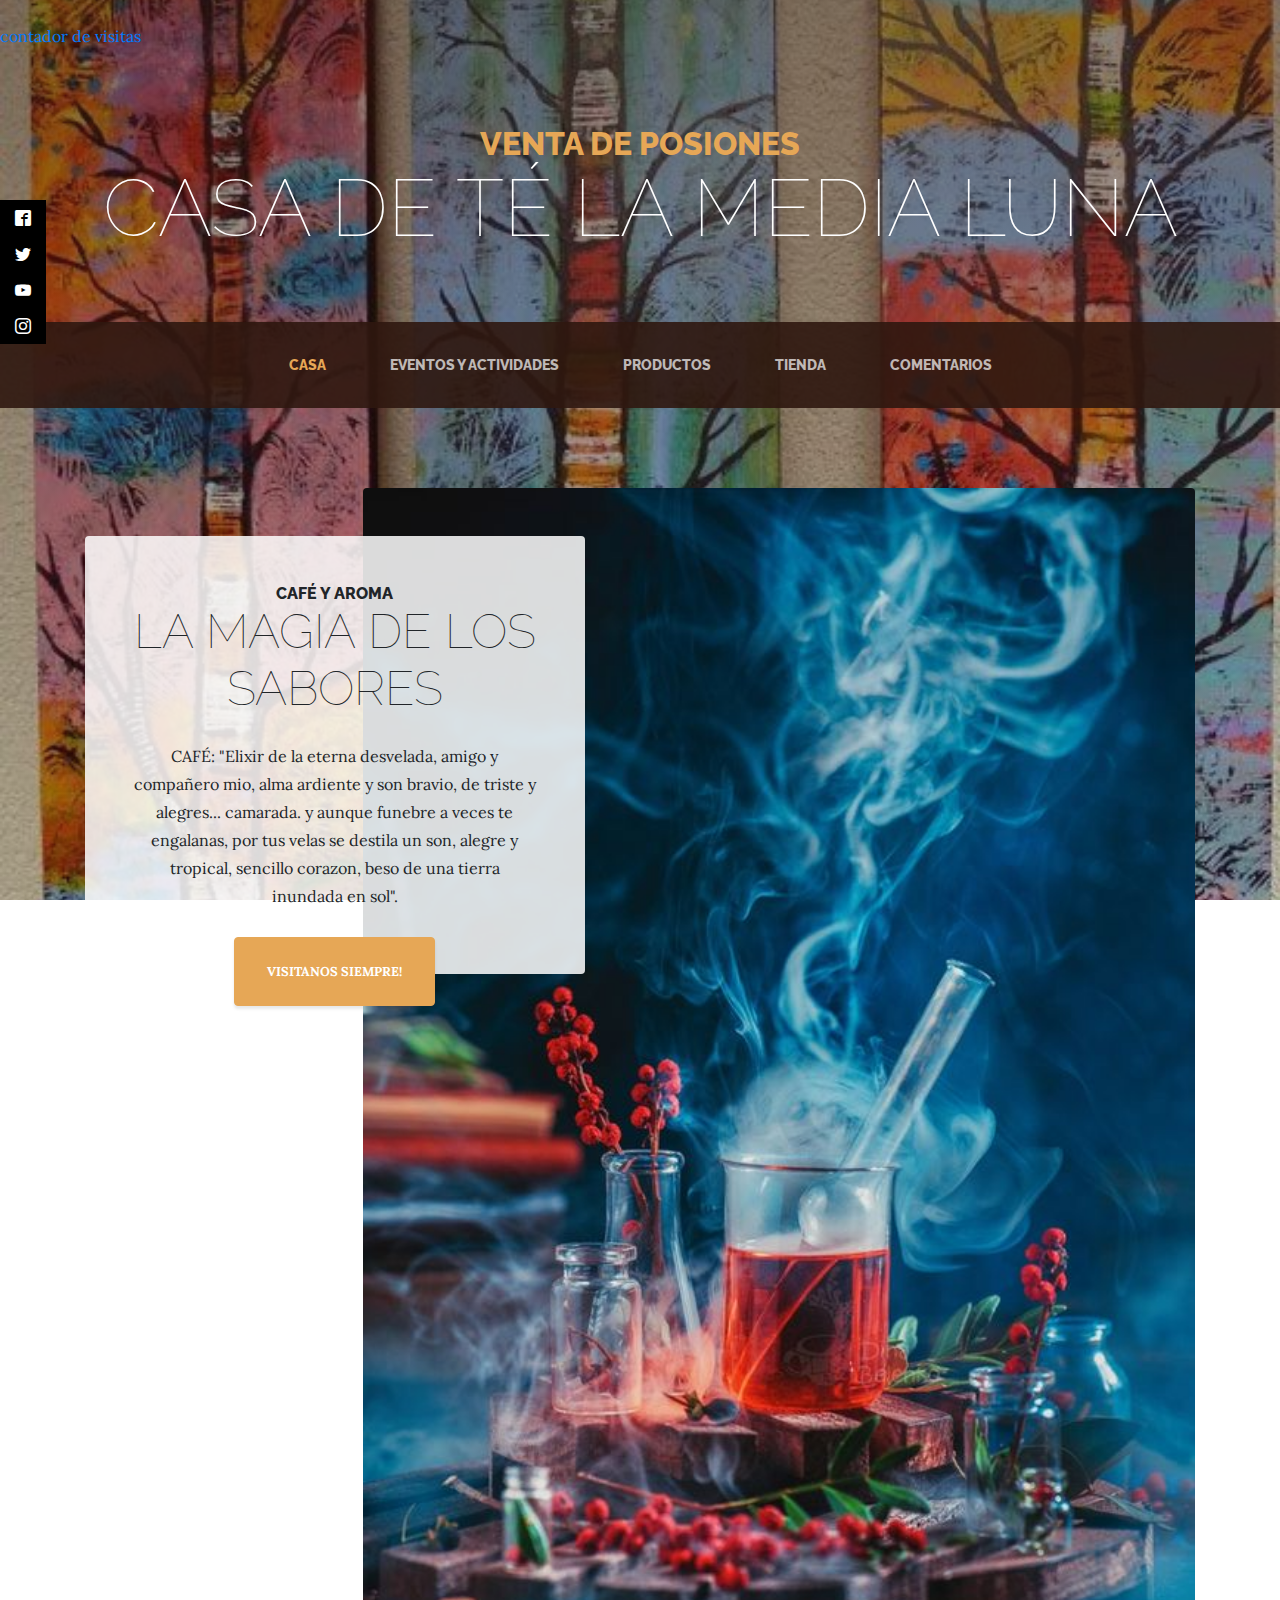
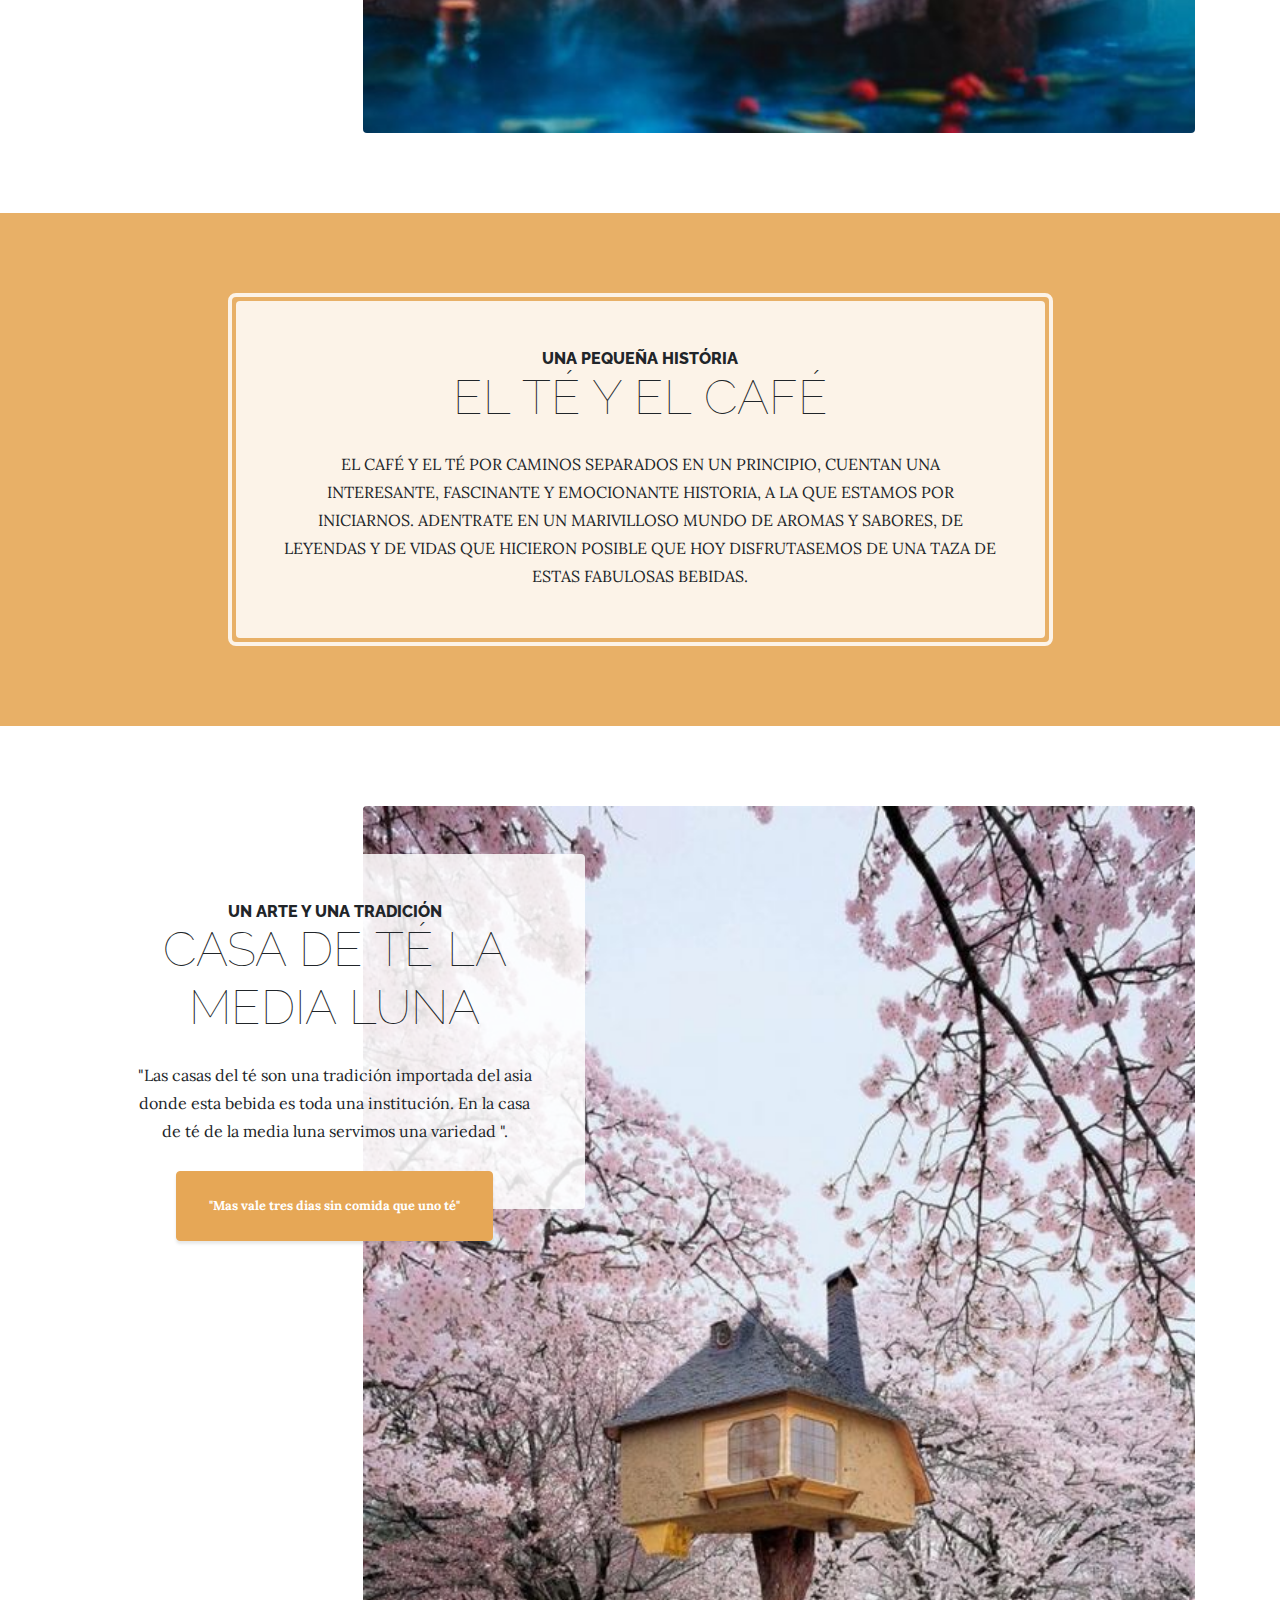
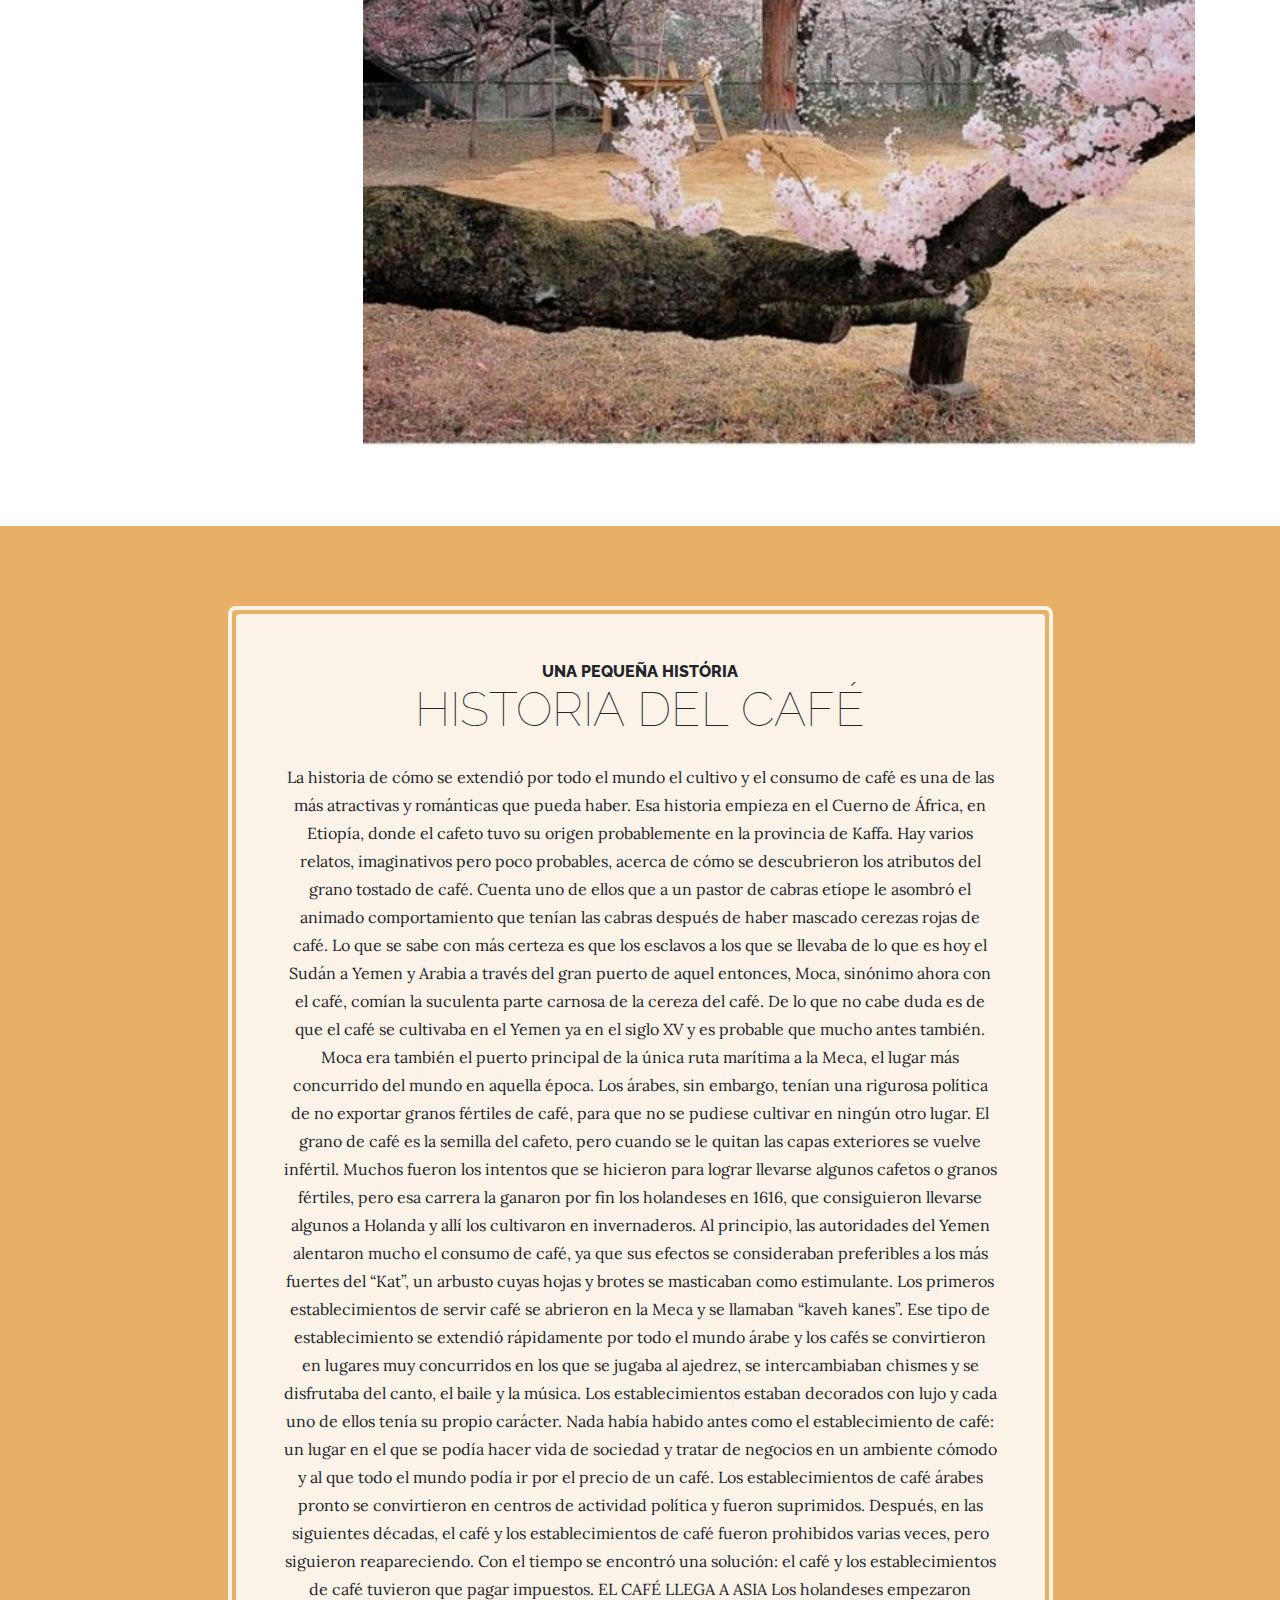
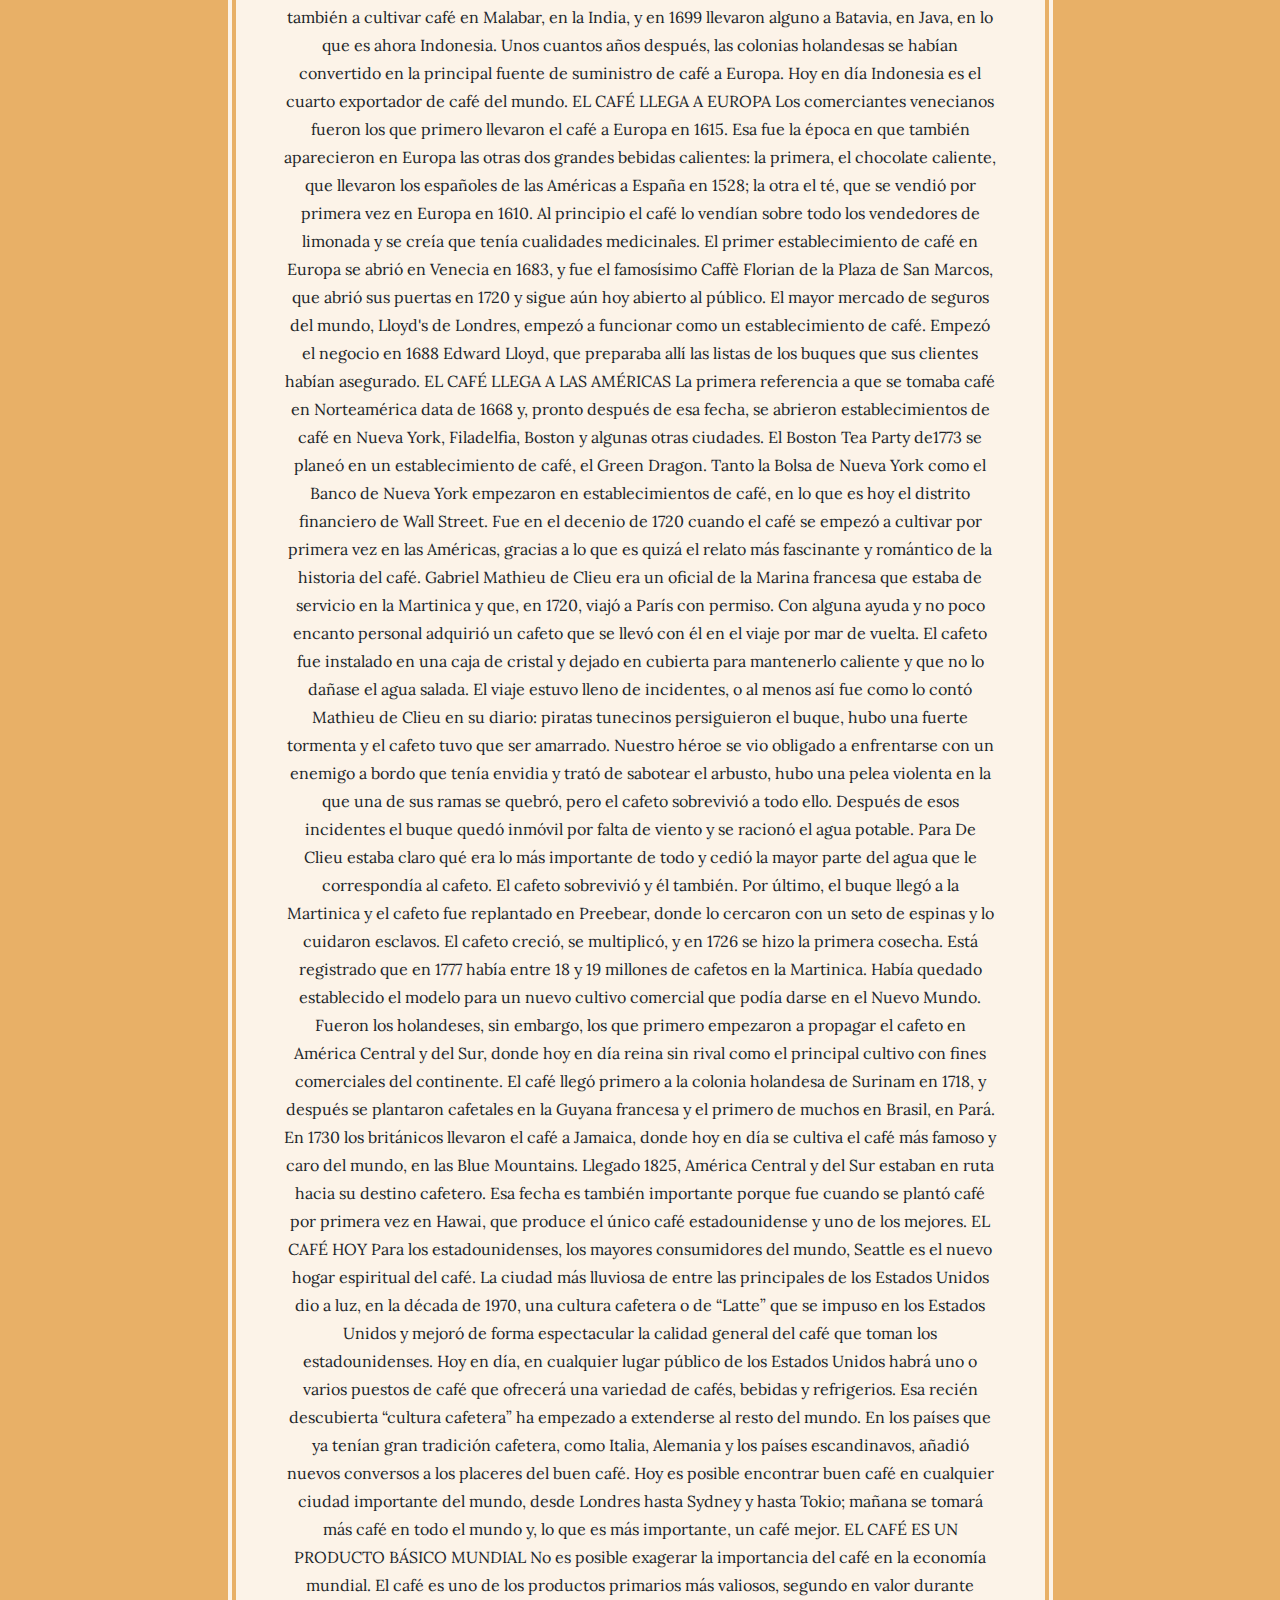
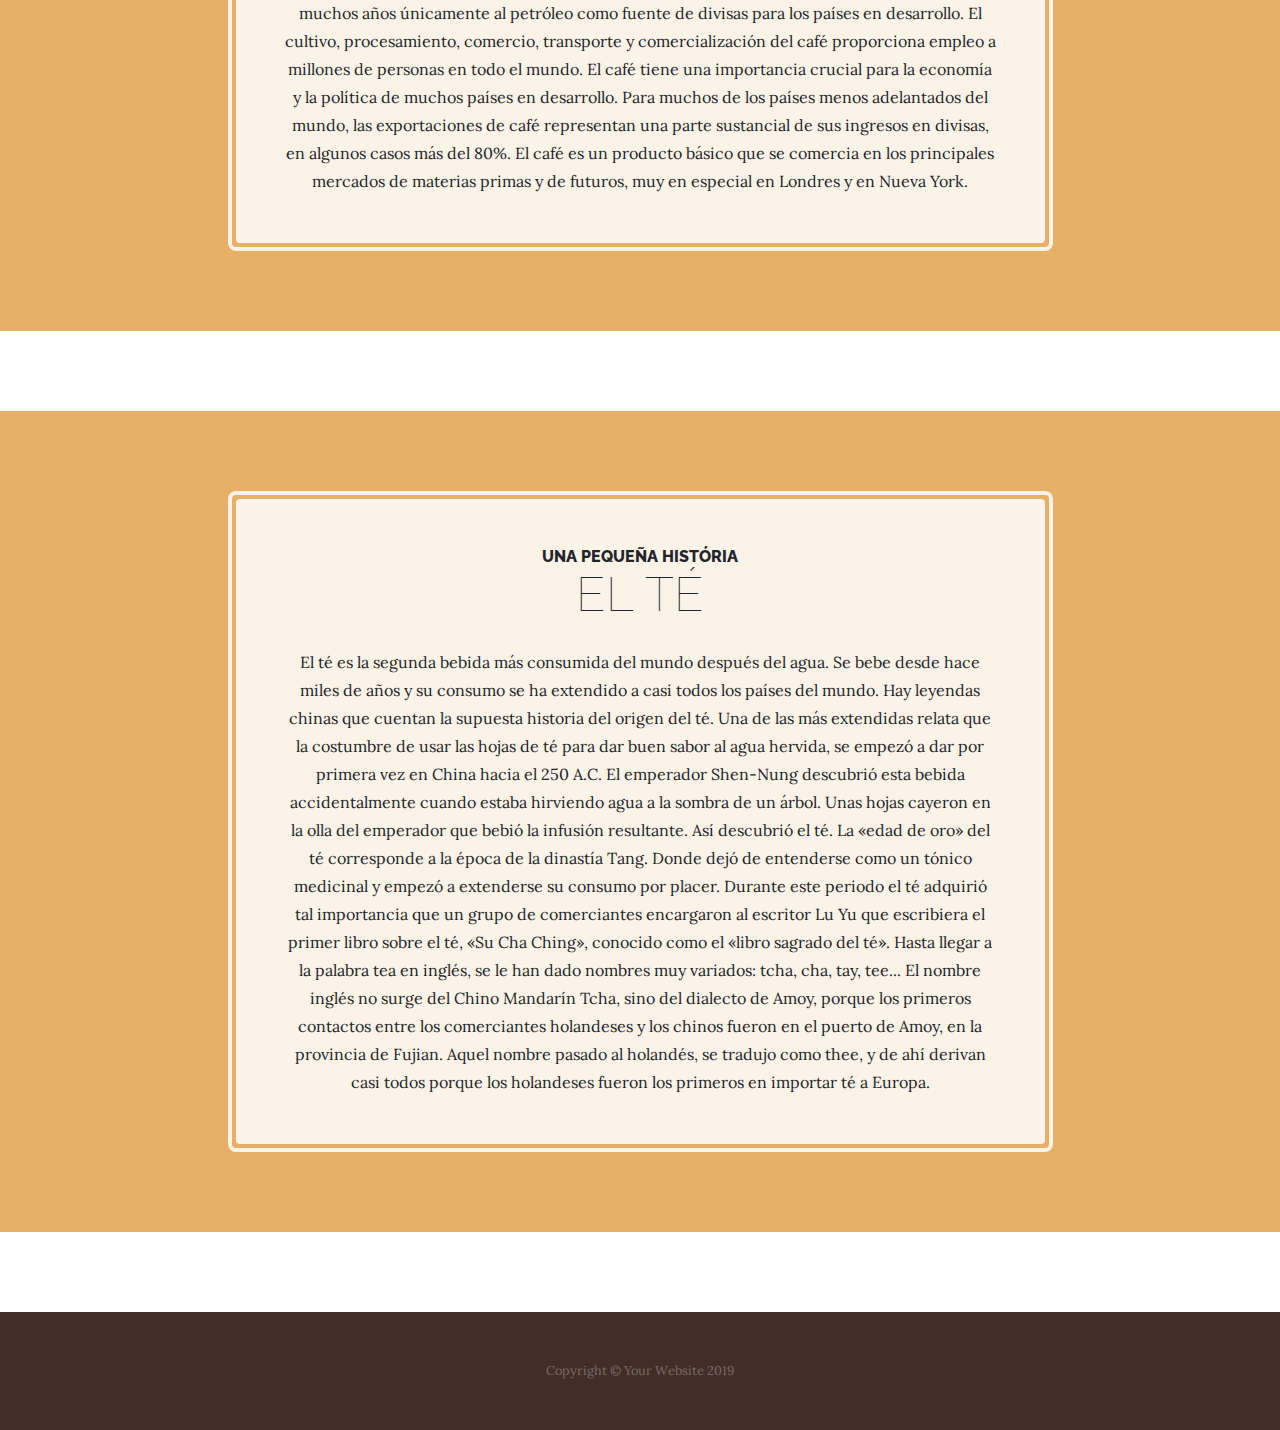
==== index.html @ 72757ae6 "Add files via upload" ====
<!DOCTYPE html>
<html lang="en">

<head>

  <meta charset="utf-8">
  <!-- barra de sociales -->
  <link rel="stylesheet" href="css/estilo.css">
  <link rel="stylesheet" href="fonts.css">

  <meta name="viewport" content="width=device-width, initial-scale=1, shrink-to-fit=no">
  <meta name="description" content="">
  <meta name="author" content="Dbentz">

  <title>media luna</title>

  <!-- Bootstrap core CSS -->
  <link href="vendor/bootstrap/css/bootstrap.min.css" rel="stylesheet">

  <!-- Custom fonts for this template -->
  <link href="https://fonts.googleapis.com/css?family=Raleway:100,100i,200,200i,300,300i,400,400i,500,500i,600,600i,700,700i,800,800i,900,900i" rel="stylesheet">
  <link href="https://fonts.googleapis.com/css?family=Lora:400,400i,700,700i" rel="stylesheet">

  <!-- Custom styles for this template -->
  <link href="css/business-casual.min.css" rel="stylesheet">

</head>

<body>
  

  <!-- contador de visitas -->

  <div id="sfcxp45qufx2nr3d2kjxtgf8ganbek9qqnc"></div><script type="text/javascript" src="https://counter11.stat.ovh/private/counter.js?c=xp45qufx2nr3d2kjxtgf8ganbek9qqnc&down=async" async></script><br><a href="https://www.contadorvisitasgratis.com">contador de visitas </a><noscript><a href="https://www.contadorvisitasgratis.com" title="contador de visitas gratis"><img src="https://counter11.stat.ovh/private/contadorvisitasgratis.php?c=xp45qufx2nr3d2kjxtgf8ganbek9qqnc" border="0" title="contador de visitas gratis" alt="contador de visitas gratis"></a></noscript>



  <h1 class="site-heading text-center text-white d-none d-lg-block">
    <span class="site-heading-upper text-primary mb-3">VENTA DE POSIONES</span>
    <span class="site-heading-lower">CASA DE TÉ LA MEDIA LUNA</span>
  </h1>

 
  <!-- Navigation -->
  <nav class="navbar navbar-expand-lg navbar-dark py-lg-4" id="mainNav">
    <div class="container">
      <a class="navbar-brand text-uppercase text-expanded font-weight-bold d-lg-none" href="#">La Media Luna</a>
      <button class="navbar-toggler" type="button" data-toggle="collapse" data-target="#navbarResponsive" aria-controls="navbarResponsive" aria-expanded="false" aria-label="Toggle navigation">
        <span class="navbar-toggler-icon"></span>
      </button>
      <div class="collapse navbar-collapse" id="navbarResponsive">
        <ul class="navbar-nav mx-auto">
          <li class="nav-item active px-lg-4">
            <a class="nav-link text-uppercase text-expanded" href="index.html">Casa
              <span class="sr-only">(current)</span>
            </a>
          </li>
          <li class="nav-item px-lg-4">
            <a class="nav-link text-uppercase text-expanded" href="about.html">Eventos y Actividades</a>
          </li>
          <li class="nav-item px-lg-4">
            <a class="nav-link text-uppercase text-expanded" href="products.html">Productos</a>
          </li>
          <li class="nav-item px-lg-4">
            <a class="nav-link text-uppercase text-expanded" href="store.html">Tienda</a>
          </li>
          <li class="nav-item px-lg-4">
            <a class="nav-link text-uppercase text-expanded" href="comentarios.html">comentarios</a>
          </li>
        </ul>
      </div>
    </div>
  </nav>


  <!--barra enlaces a redes sociales-->
  <div class="social">
    <ul>
      <li><a href="https://www.facebook.com/Casa-De-T%C3%A9-La-Media-Luna-1856438397722256" target="_blank" class="icon-facebook2"></a></li>
      <li><a href="" target="_blank" class="icon-twitter"></a></li>
      <li><a href="" target="_blank" class="icon-youtube"></a></li>
      <li><a href="" target="_blank" class="icon-instagram"></a></li>
    </ul>
  </div>

  <!--barra enlaces a redes sociales-->


  <section class="page-section clearfix">
    <div class="container">
      <div class="intro">
        <img class="intro-img img-fluid mb-3 mb-lg-0 rounded" src="img/intro.jpg" alt="">
        <div class="intro-text left-0 text-center bg-faded p-5 rounded">
          <h2 class="section-heading mb-4">
            <span class="section-heading-upper">CAFÉ Y AROMA</span>
            <span class="section-heading-lower">LA MAGIA DE LOS SABORES</span>
          </h2>
          <p class="mb-3">CAFÉ: "Elixir de la eterna desvelada, amigo y compañero mio, alma ardiente y son bravio, de triste y alegres... camarada.
            y aunque funebre a veces te engalanas, por tus velas se destila un son, alegre y tropical, sencillo corazon, beso de una tierra inundada en sol".
          </p>
          <div class="intro-button mx-auto">
            <a class="btn btn-primary btn-xl" href="#">VISITANOS SIEMPRE!</a>
          </div>
        </div>
      </div>
    </div>
  </section>

  <section class="page-section cta">
    <div class="container">
      <div class="row">
        <div class="col-xl-9 mx-auto">
          <div class="cta-inner text-center rounded">
            <h2 class="section-heading mb-4">
              <span class="section-heading-upper">UNA PEQUEÑA HISTÓRIA</span>
              <span class="section-heading-lower">EL TÉ Y EL CAFÉ</span>
            </h2>
            <p class="mb-0">EL CAFÉ Y EL TÉ POR CAMINOS SEPARADOS EN UN PRINCIPIO, CUENTAN UNA INTERESANTE, FASCINANTE Y EMOCIONANTE HISTORIA, A LA QUE ESTAMOS POR INICIARNOS. ADENTRATE EN UN MARIVILLOSO MUNDO DE AROMAS Y SABORES, DE LEYENDAS Y DE VIDAS QUE HICIERON POSIBLE QUE HOY DISFRUTASEMOS DE UNA TAZA DE ESTAS FABULOSAS BEBIDAS. 
            </p>
          </div>
        </div>
      </div>
    </div>
  </section>

  <section class="page-section clearfix">
    <div class="container">
      <div class="intro">
        <img class="intro-img img-fluid mb-3 mb-lg-0 rounded" src="img/te-01.jpg" alt="">
        <div class="intro-text left-0 text-center bg-faded p-5 rounded">
          <h2 class="section-heading mb-4">
            <span class="section-heading-upper">UN ARTE Y UNA TRADICIÓN</span>
            <span class="section-heading-lower">CASA DE TÉ LA MEDIA LUNA</span>
          </h2>
          <p class="mb-3">"Las casas del té son una tradición importada del asia donde esta bebida es toda una institución. En la casa de té de la media luna servimos una variedad  ".
          </p>
          <div class="intro-button mx-auto">
            <a class="btn btn-primary btn-xl" href="#">"Mas vale tres dias sin comida que uno té"</a>
          </div>
        </div>
      </div>
    </div>
  </section>

  <section class="page-section cta">
    <div class="container">
      <div class="row">
        <div class="col-xl-9 mx-auto">
          <div class="cta-inner text-center rounded">
            <h2 class="section-heading mb-4">
              <span class="section-heading-upper">UNA PEQUEÑA HISTÓRIA</span>
              <span class="section-heading-lower">historia del café</span>
            </h2>
            <p class="mb-0">La historia de cómo se extendió por todo el mundo el cultivo y el consumo de café es una de las más atractivas y románticas que pueda haber.  Esa historia empieza en el Cuerno de África, en Etiopía, donde el cafeto tuvo su origen probablemente en la provincia de Kaffa.  Hay varios relatos, imaginativos pero poco probables, acerca de cómo se descubrieron los atributos del grano tostado de café.  Cuenta uno de ellos que a un pastor de cabras etíope le asombró el animado comportamiento que tenían las cabras después de haber mascado cerezas rojas de café.  Lo que se sabe con más certeza es que los esclavos a los que se llevaba de lo que es hoy el Sudán a Yemen y Arabia a través del gran puerto de aquel entonces, Moca, sinónimo ahora con el café, comían la suculenta parte carnosa de la cereza del café.  De lo que no cabe duda es de que el café se cultivaba en el Yemen ya en el siglo XV y es probable que mucho antes también.

Moca era también el puerto principal de la única ruta marítima a la Meca, el lugar más concurrido del mundo en aquella época.  Los árabes, sin embargo, tenían una rigurosa política de no exportar granos fértiles de café, para que no se pudiese cultivar en ningún otro lugar.  El grano de café es la semilla del cafeto, pero cuando se le quitan las capas exteriores se vuelve infértil.  Muchos fueron los intentos que se hicieron para lograr llevarse algunos cafetos o granos fértiles, pero esa carrera la ganaron por fin los holandeses en 1616, que consiguieron llevarse algunos a Holanda y allí los cultivaron en invernaderos.

Al principio, las autoridades del Yemen alentaron mucho el consumo de café, ya que sus efectos se consideraban preferibles a los más fuertes del “Kat”, un arbusto cuyas hojas y brotes se masticaban como estimulante.  Los primeros establecimientos de servir café se abrieron en la Meca y se llamaban “kaveh kanes”.  Ese tipo de establecimiento se extendió rápidamente por todo el mundo árabe y los cafés se convirtieron en lugares muy concurridos en los que se jugaba al ajedrez, se intercambiaban chismes y se disfrutaba del canto, el baile y la música.  Los establecimientos estaban decorados con lujo y cada uno de ellos tenía su propio carácter.  Nada había habido antes como el establecimiento de café:  un lugar en el que se podía hacer vida de sociedad y tratar de negocios en un ambiente cómodo y al que todo el mundo podía ir por el precio de un café.

Los establecimientos de café árabes pronto se convirtieron en centros de actividad política y fueron suprimidos.  Después, en las siguientes décadas, el café y los establecimientos de café fueron prohibidos varias veces, pero siguieron reapareciendo.  Con el tiempo se encontró una solución:  el café y los establecimientos de café tuvieron que pagar impuestos.

EL CAFÉ LLEGA A ASIA

Los holandeses empezaron también a cultivar café en Malabar, en la India, y en 1699 llevaron alguno a Batavia, en Java, en lo que es ahora Indonesia.  Unos cuantos años después, las colonias holandesas se habían convertido en la principal fuente de suministro de café a Europa.  Hoy en día Indonesia es el cuarto exportador de café del mundo.

EL CAFÉ LLEGA A EUROPA


Los comerciantes venecianos fueron los que primero llevaron el café a Europa en 1615.  Esa fue la época en que también aparecieron en Europa las otras dos grandes bebidas calientes:  la primera, el chocolate caliente, que llevaron los españoles de las Américas a España en 1528; la otra el té, que se vendió por primera vez en Europa en 1610.

Al principio el café lo vendían sobre todo los vendedores de limonada y se creía que tenía cualidades medicinales.  El primer establecimiento de café en Europa se abrió en Venecia en 1683, y fue el famosísimo Caffè Florian de la Plaza de San Marcos, que abrió sus puertas en 1720 y sigue aún hoy abierto al público.

El mayor mercado de seguros del mundo, Lloyd's de Londres, empezó a funcionar como un establecimiento de café.  Empezó el negocio en 1688 Edward Lloyd, que preparaba allí las listas de los buques que sus clientes habían asegurado.

EL CAFÉ LLEGA A LAS AMÉRICAS

La primera referencia a que se tomaba café en Norteamérica data de 1668 y, pronto después de esa fecha, se abrieron establecimientos de café en Nueva York, Filadelfia, Boston y algunas otras ciudades.  El Boston Tea Party de1773 se planeó en un establecimiento de café, el Green Dragon.  Tanto la Bolsa de Nueva York como el Banco de Nueva York empezaron en establecimientos de café, en lo que es hoy el distrito financiero de Wall Street.

Fue en el decenio de 1720 cuando el café se empezó a cultivar por primera vez en las Américas, gracias a lo que es quizá el relato más fascinante y romántico de la historia del café.  Gabriel Mathieu de Clieu era un oficial de la Marina francesa que estaba de servicio en la Martinica y que, en 1720, viajó a París con permiso.  Con alguna ayuda y no poco encanto personal adquirió un cafeto que se llevó con él en el viaje por mar de vuelta.  El cafeto fue instalado en una caja de cristal y dejado en cubierta para mantenerlo caliente y que no lo dañase el agua salada.  El viaje estuvo lleno de incidentes, o al menos así fue como lo contó Mathieu de Clieu en su diario:   piratas tunecinos persiguieron el buque, hubo una fuerte tormenta y el cafeto tuvo que ser amarrado.  Nuestro héroe se vio obligado a enfrentarse con un enemigo a bordo que tenía envidia y trató de sabotear el arbusto, hubo una pelea violenta en la que una de sus ramas se quebró, pero el cafeto sobrevivió a todo ello.

Después de esos incidentes el buque quedó inmóvil por falta de viento y se racionó el agua potable.  Para De Clieu estaba claro qué era lo más importante de todo y cedió la mayor parte del agua que le correspondía al cafeto.  El cafeto sobrevivió y él también.

Por último, el buque llegó a la Martinica y el cafeto fue replantado en Preebear, donde lo cercaron con un seto de espinas y lo cuidaron esclavos.  El cafeto creció, se multiplicó, y en 1726 se hizo la primera cosecha.  Está registrado que en 1777 había entre 18 y 19 millones de cafetos en la Martinica.  Había quedado establecido el modelo para un nuevo cultivo comercial que podía darse en el Nuevo Mundo.

Fueron los holandeses, sin embargo, los que primero empezaron a propagar el cafeto en América Central y del Sur, donde hoy en día reina sin rival como el principal cultivo con fines comerciales del continente.  El café llegó primero a la colonia holandesa de Surinam en 1718, y después se plantaron cafetales en la Guyana francesa y el primero de muchos en Brasil, en Pará.  En 1730 los británicos llevaron el café a Jamaica, donde hoy en día se cultiva el café más famoso y caro del mundo, en las Blue Mountains.  Llegado 1825, América Central y del Sur estaban en ruta hacia su destino cafetero.  Esa fecha es también importante porque fue cuando se plantó café por primera vez en Hawai, que produce el único café estadounidense y uno de los mejores.

EL CAFÉ HOY

Para los estadounidenses, los mayores consumidores del mundo, Seattle es el nuevo hogar espiritual del café.  La ciudad más lluviosa de entre las principales de los Estados Unidos dio a luz, en la década de 1970, una cultura cafetera o de “Latte” que se impuso en los Estados Unidos y mejoró de forma espectacular la calidad general del café que toman los estadounidenses. Hoy en día, en cualquier lugar público de los Estados Unidos habrá uno o varios puestos de café que ofrecerá una variedad de cafés, bebidas y refrigerios.

Esa recién descubierta “cultura cafetera” ha empezado a extenderse al resto del mundo.  En los países que ya tenían gran tradición cafetera, como Italia, Alemania y los países escandinavos, añadió nuevos conversos a los placeres del buen café.  Hoy es posible encontrar buen café en cualquier ciudad importante del mundo, desde Londres hasta Sydney y hasta Tokio; mañana se tomará más café en todo el mundo y, lo que es más importante, un café mejor.

EL CAFÉ ES UN PRODUCTO BÁSICO MUNDIAL

No es posible exagerar la importancia del café en la economía mundial.  El café es uno de los productos primarios más valiosos, segundo en valor durante muchos años únicamente al petróleo como fuente de divisas para los países en desarrollo.  El cultivo, procesamiento, comercio, transporte y comercialización del café proporciona empleo a millones de personas en todo el mundo.  El café tiene una importancia crucial para la economía y la política de muchos países en desarrollo.  Para muchos de los países menos adelantados del mundo, las exportaciones de café representan una parte sustancial de sus ingresos en divisas, en algunos casos más del 80%.  El café es un producto básico que se comercia en los principales mercados de materias primas y de futuros, muy en especial en Londres y en Nueva York. 
            </p>
          </div>
        </div>
      </div>
    </div>
  </section>

<section class="page-section cta">
    <div class="container">
      <div class="row">
        <div class="col-xl-9 mx-auto">
          <div class="cta-inner text-center rounded">
            <h2 class="section-heading mb-4">
              <span class="section-heading-upper">UNA PEQUEÑA HISTÓRIA</span>
              <span class="section-heading-lower">EL TÉ</span>
            </h2>
            <p class="mb-0">El té es la segunda bebida más consumida del mundo después del agua. Se bebe desde hace miles de años y su consumo se ha extendido a casi todos los países del mundo.

Hay leyendas chinas que cuentan la supuesta historia del origen del té. Una de las más extendidas relata que la costumbre de usar las hojas de té para dar buen sabor al agua hervida, se empezó a dar por primera vez en China hacia el 250 A.C. El emperador Shen-Nung descubrió esta bebida accidentalmente cuando estaba hirviendo agua a la sombra de un árbol. Unas hojas cayeron en la olla del emperador que bebió la infusión resultante. Así descubrió el té.

La «edad de oro» del té corresponde a la época de la dinastía Tang. Donde dejó de entenderse como un tónico medicinal y empezó a extenderse su consumo por placer.
Durante este periodo el té adquirió tal importancia que un grupo de comerciantes encargaron al escritor Lu Yu que escribiera el primer libro sobre el té, «Su Cha Ching», conocido como el «libro sagrado del té».

Hasta llegar a la palabra tea en inglés, se le han dado nombres muy variados: tcha, cha, tay, tee... El nombre inglés no surge del Chino Mandarín Tcha, sino del dialecto de Amoy, porque los primeros contactos entre los comerciantes holandeses y los chinos fueron en el puerto de Amoy, en la provincia de Fujian. Aquel nombre pasado al holandés, se tradujo como thee, y de ahí derivan casi todos porque los holandeses fueron los primeros en importar té a Europa. 
            </p>
          </div>
        </div>
      </div>
    </div>
  </section>



  <footer class="footer text-faded text-center py-5">
    <div class="container">
      <p class="m-0 small">Copyright &copy; Your Website 2019</p>
    </div>
  </footer>

  <!-- Bootstrap core JavaScript -->
  <script src="vendor/jquery/jquery.min.js"></script>
  <script src="vendor/bootstrap/js/bootstrap.bundle.min.js"></script>

</body>

</html>
---- css/estilo.css ----
* {
	margin: 0px;
	padding: 0px;
	-webkit-box-sizing:border-box;
	-moz-box-sizing:border-box;
	box-sizing:border-box; 
}

.social {
	position: fixed;
	left: 0;
	top: 200px;
	z-index: 2000;
}

.social ul {
	list-style:none;
}



.social ul li a{
	display:inline-block;
	color: #fff;
	background: #000;
	padding: 10px 15px;
	text-decoration:none;
	-webkit-transition: all 500ms ease;
	-o-transition: all 500ms ease;
	transition: all 500ms ease;

}

}

.social ul li .icon-facebook2 {background:#009;}


.social ul li a:hover {
	padding: 10px 30px;
	background: red;
}
---- fonts.css ----
@font-face {
  font-family: 'icomoon';
  src:  url('fonts/icomoon.eot?1e8a8j');
  src:  url('fonts/icomoon.eot?1e8a8j#iefix') format('embedded-opentype'),
    url('fonts/icomoon.ttf?1e8a8j') format('truetype'),
    url('fonts/icomoon.woff?1e8a8j') format('woff'),
    url('fonts/icomoon.svg?1e8a8j#icomoon') format('svg');
  font-weight: normal;
  font-style: normal;
  font-display: block;
}

[class^="icon-"], [class*=" icon-"] {
  /* use !important to prevent issues with browser extensions that change fonts */
  font-family: 'icomoon' !important;
  speak: never;
  font-style: normal;
  font-weight: normal;
  font-variant: normal;
  text-transform: none;
  line-height: 1;

  /* Better Font Rendering =========== */
  -webkit-font-smoothing: antialiased;
  -moz-osx-font-smoothing: grayscale;
}

.icon-play:before {
  content: "\e912";
}
.icon-facebook:before {
  content: "\ea90";
}
.icon-facebook2:before {
  content: "\ea91";
}
.icon-instagram:before {
  content: "\ea92";
}
.icon-twitter:before {
  content: "\ea96";
}
.icon-youtube:before {
  content: "\ea9d";
}
.icon-youtube2:before {
  content: "\ea9e";
}
.icon-tumblr2:before {
  content: "\eaba";
}
---- css/business-casual.min.css ----
/*!
 * Start Bootstrap - Business Casual v5.0.9 (https://startbootstrap.com/template-overviews/business-casual)
 * Copyright 2013-2019 Start Bootstrap
 * Licensed under MIT (https://github.com/BlackrockDigital/startbootstrap-business-casual/blob/master/LICENSE)
 */body{font-family:Lora;background-image:linear-gradient(rgba(47,23,15,.55),rgba(47,23,15,.25)),url(../img/bg.jpg);background-attachment:fixed;background-position:center;background-size:cover}h1,h2,h3,h4,h5,h6{font-family:Raleway}p{line-height:1.75}.text-faded{color:rgba(255,255,255,.3)}.site-heading{margin-top:5rem;margin-bottom:5rem;text-transform:uppercase;line-height:1;font-family:Raleway}.site-heading .site-heading-upper{display:block;font-size:2rem;font-weight:800}.site-heading .site-heading-lower{font-size:5rem;font-weight:100;line-height:4rem}.page-section{margin-top:5rem;margin-bottom:5rem}.section-heading{text-transform:uppercase}.section-heading .section-heading-upper{display:block;font-size:1rem;font-weight:800}.section-heading .section-heading-lower{display:block;font-size:3rem;font-weight:100}.bg-faded{background-color:rgba(255,255,255,.85)}#mainNav{background-color:rgba(47,23,15,.9);font-family:Raleway}#mainNav .navbar-brand{color:#e6a756}#mainNav .navbar-nav .nav-item .nav-link{color:rgba(255,255,255,.7);font-weight:800}#mainNav .navbar-nav .nav-item.active .nav-link{color:#e6a756}@media (min-width:992px){#mainNav .navbar-nav .nav-item .nav-link{font-size:.9rem}#mainNav .navbar-nav .nav-item .nav-link:hover{color:rgba(255,255,255,.4)}#mainNav .navbar-nav .nav-item.active .nav-link:hover{color:#e6a756}}.btn-xl{font-weight:700;font-size:.8rem;padding-top:1.5rem;padding-bottom:1.5rem;padding-left:2rem;padding-right:2rem}.intro{position:relative}@media (min-width:992px){.intro .intro-img{width:75%;float:right}.intro .intro-text{left:0;width:60%;margin-top:3rem;position:absolute}.intro .intro-text .intro-button{width:100%;left:0;position:absolute;bottom:-2rem}}@media (min-width:1200px){.intro .intro-text{width:45%}}.cta{padding-top:5rem;padding-bottom:5rem;background-color:rgba(230,167,86,.9)}.cta .cta-inner{position:relative;padding:3rem;margin:.5rem;background-color:rgba(255,255,255,.85)}.cta .cta-inner:before{border-radius:.5rem;content:'';position:absolute;top:-.5rem;bottom:-.5rem;left:-.5rem;right:-.5rem;border:.25rem solid rgba(255,255,255,.85)}@media (min-width:992px){.about-heading .about-heading-img{position:relative;z-index:0}.about-heading .about-heading-content{margin-top:-5rem;position:relative;z-index:1}}@media (min-width:992px){.product-item .product-item-title{position:relative;z-index:1;margin-bottom:-3rem}.product-item .product-item-img{position:relative;z-index:0;max-width:60vw}.product-item .product-item-description{position:relative;z-index:1;margin-top:-3rem;max-width:50vw}}.list-hours{font-size:.9rem}.list-hours .list-hours-item{border-bottom:1px solid rgba(230,167,86,.5);padding-bottom:.25rem;margin-bottom:1rem;font-style:italic}.list-hours .list-hours-item.today{font-weight:700;color:#e6a756}@media (min-width:992px){.list-hours{width:50%;font-size:1.1rem}}.address strong{font-size:1.2rem}.footer{background-color:rgba(47,23,15,.9)}.text-primary{color:#e6a756!important}.bg-primary{background-color:#e6a756!important}.btn{box-shadow:0 3px 3px 0 rgba(33,37,41,.1)}.btn-primary{background-color:#e6a756;border-color:#e6a756}.btn-primary:active,.btn-primary:focus,.btn-primary:hover{background-color:#df902a;border-color:#df902a}.font-weight-light{font-weight:100!important}
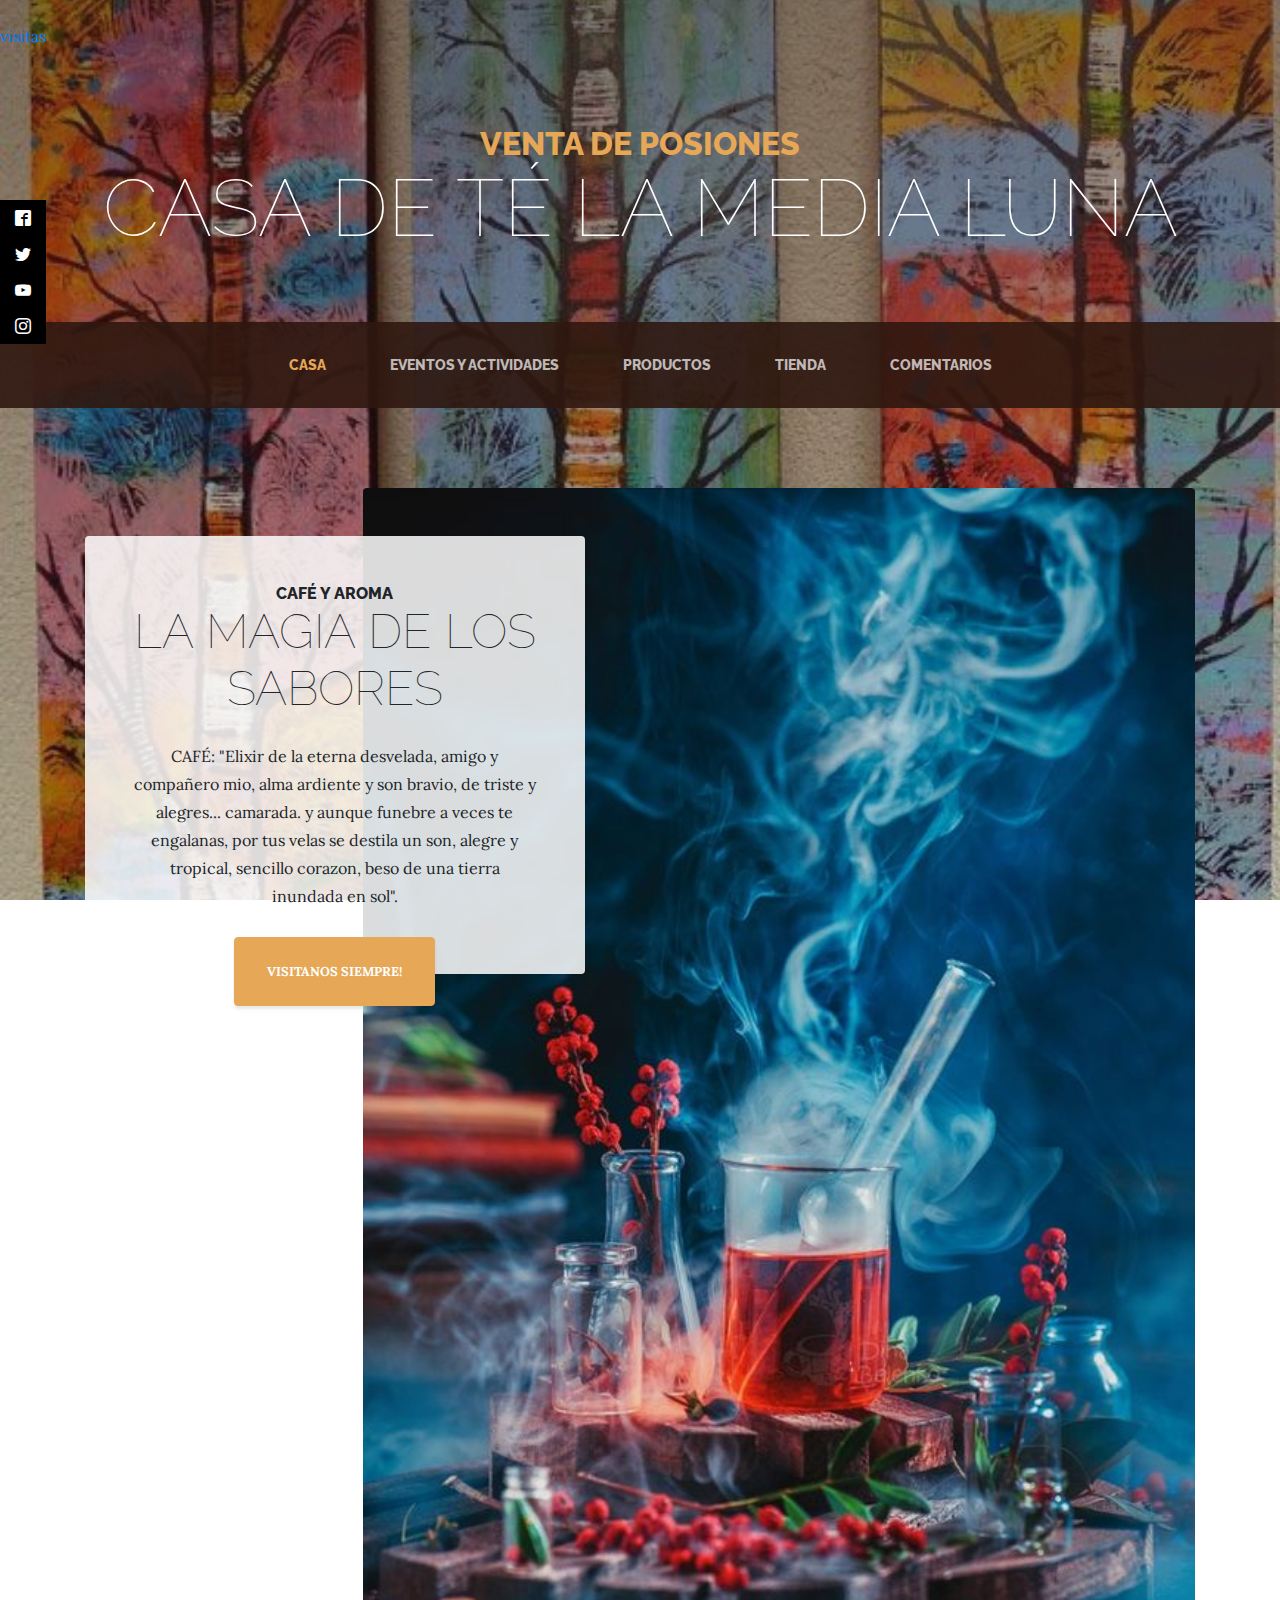
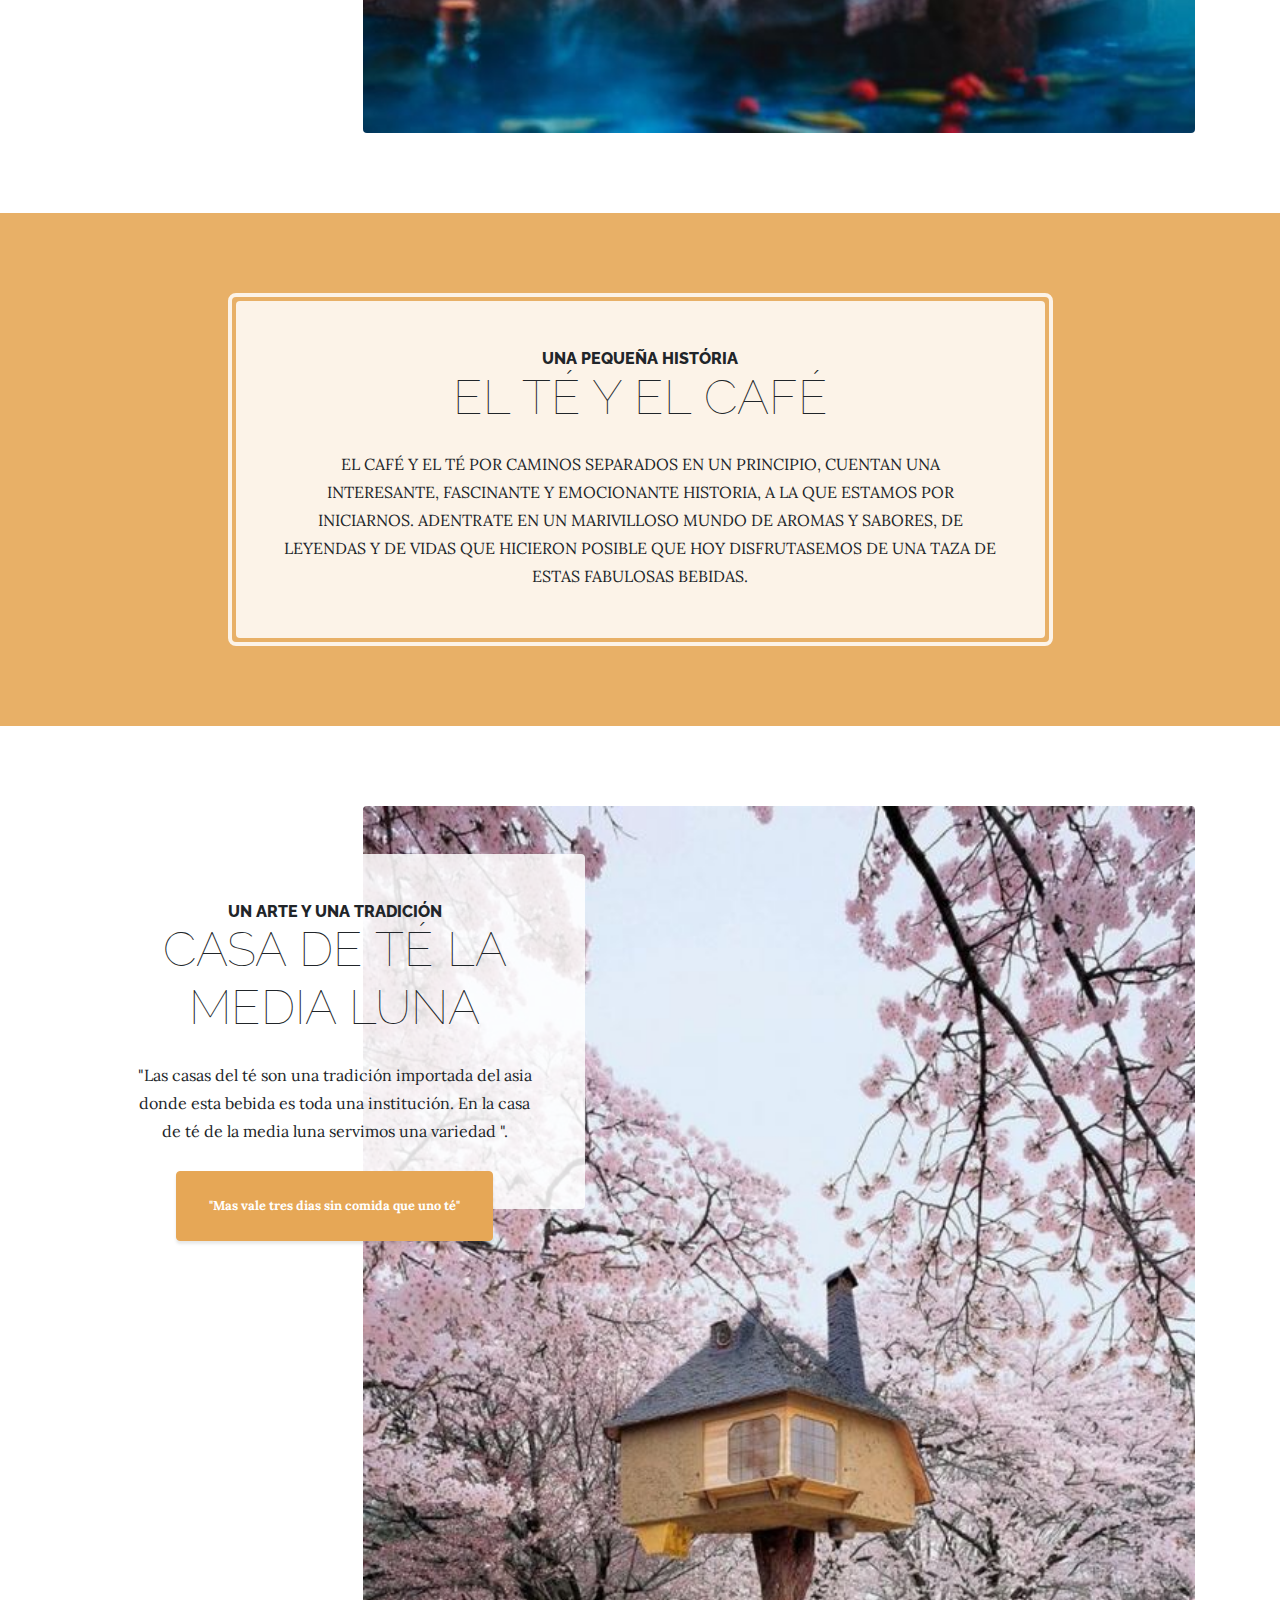
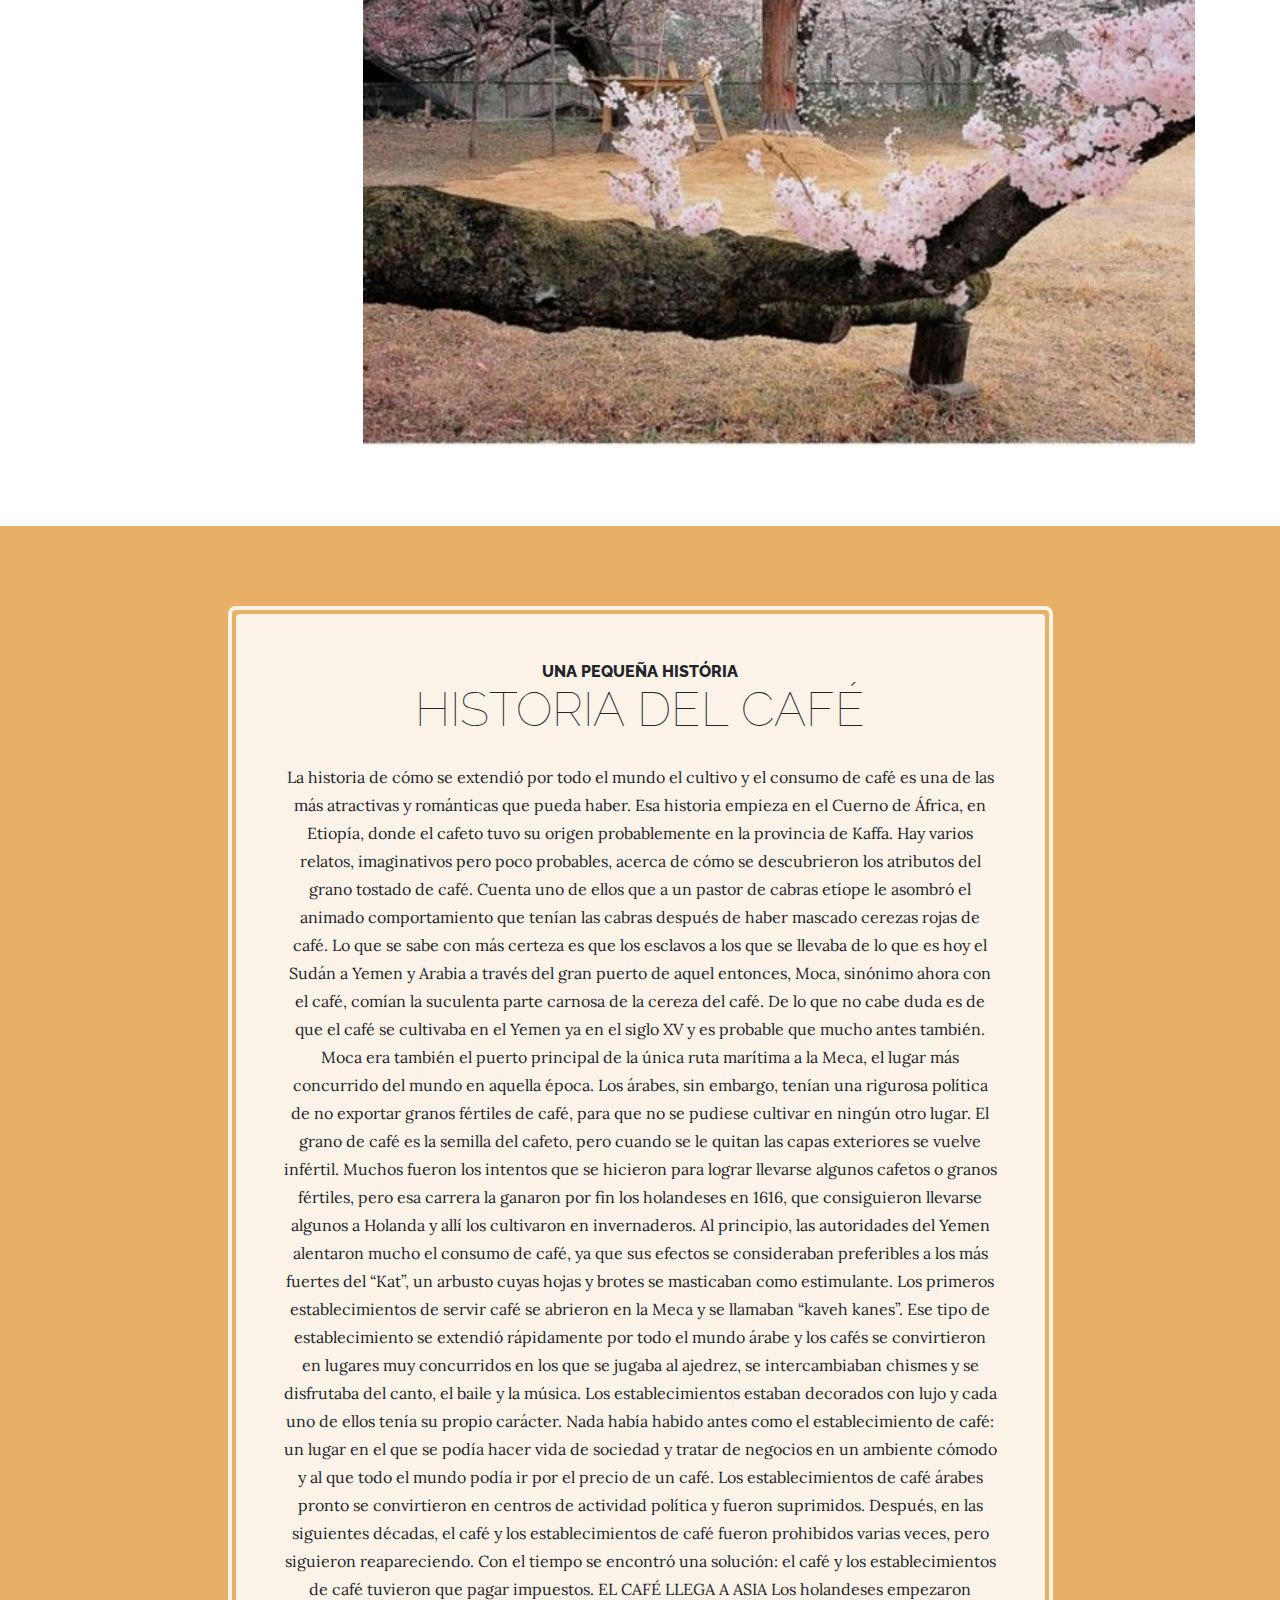
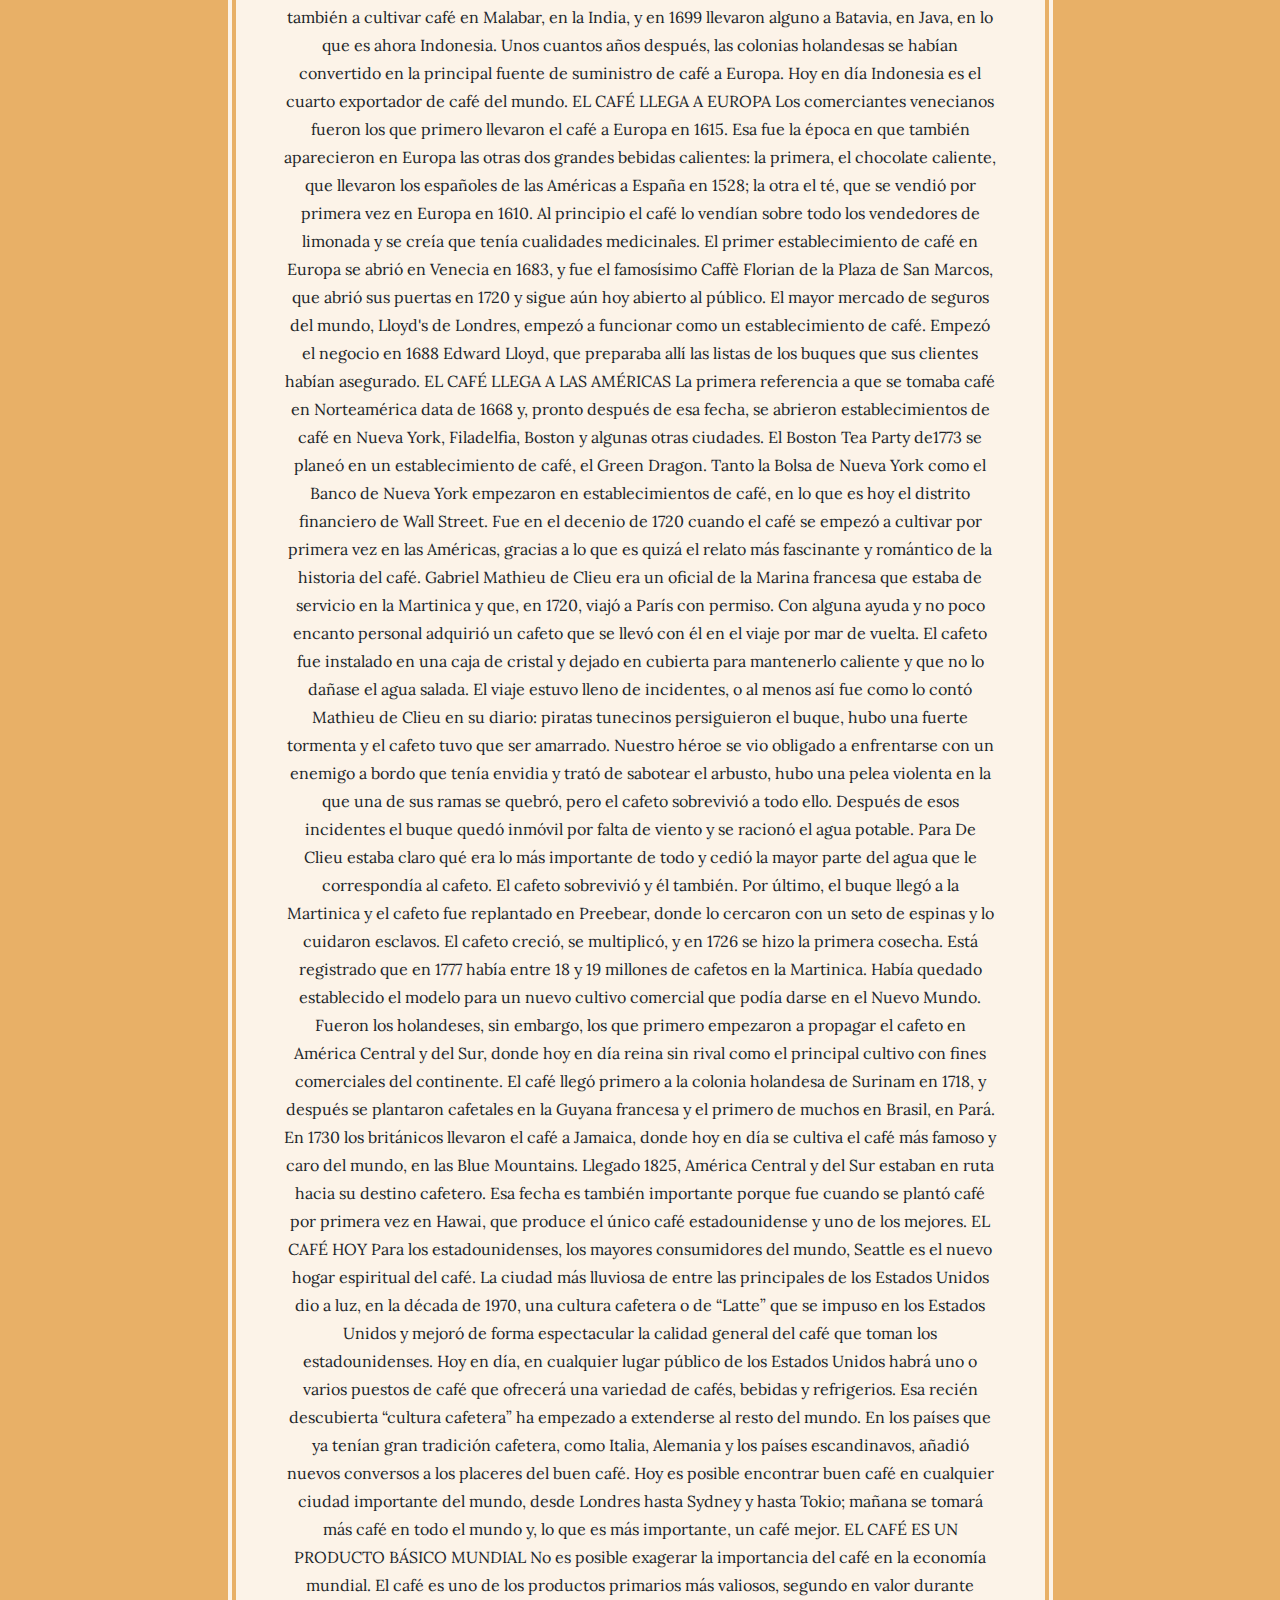
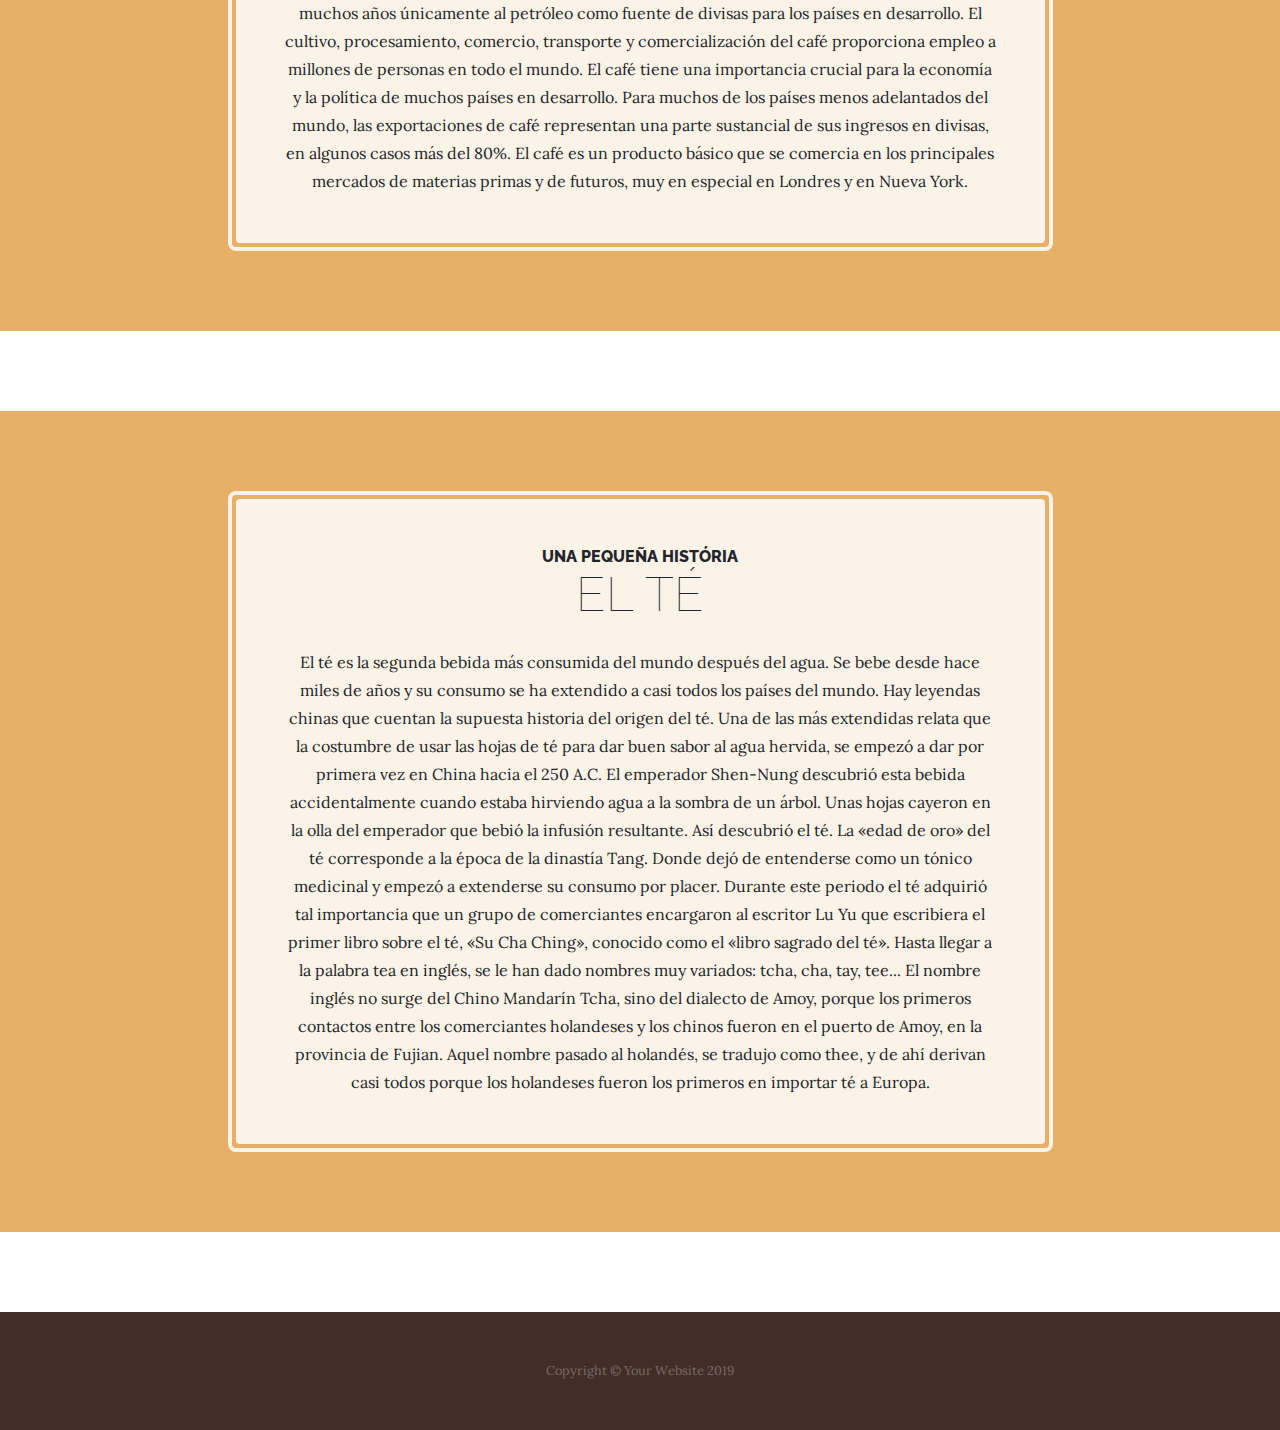
==== commit 5829bf21: "Add files via upload" ====
--- a/index.html
+++ b/index.html
@@ -31,7 +31,7 @@
 
   <!-- contador de visitas -->
 
-  <div id="sfcxp45qufx2nr3d2kjxtgf8ganbek9qqnc"></div><script type="text/javascript" src="https://counter11.stat.ovh/private/counter.js?c=xp45qufx2nr3d2kjxtgf8ganbek9qqnc&down=async" async></script><br><a href="https://www.contadorvisitasgratis.com">contador de visitas </a><noscript><a href="https://www.contadorvisitasgratis.com" title="contador de visitas gratis"><img src="https://counter11.stat.ovh/private/contadorvisitasgratis.php?c=xp45qufx2nr3d2kjxtgf8ganbek9qqnc" border="0" title="contador de visitas gratis" alt="contador de visitas gratis"></a></noscript>
+  <div id="sfcxp45qufx2nr3d2kjxtgf8ganbek9qqnc"></div><script type="text/javascript" src="https://counter11.stat.ovh/private/counter.js?c=xp45qufx2nr3d2kjxtgf8ganbek9qqnc&down=async" async></script><br><a href="https://www.contadorvisitasgratis.com">visitas </a><noscript><a href="https://www.contadorvisitasgratis.com" title="contador de visitas gratis"><img src="https://counter11.stat.ovh/private/contadorvisitasgratis.php?c=xp45qufx2nr3d2kjxtgf8ganbek9qqnc" border="0" title="contador de visitas gratis" alt="contador de visitas gratis"></a></noscript>
 
 
 
